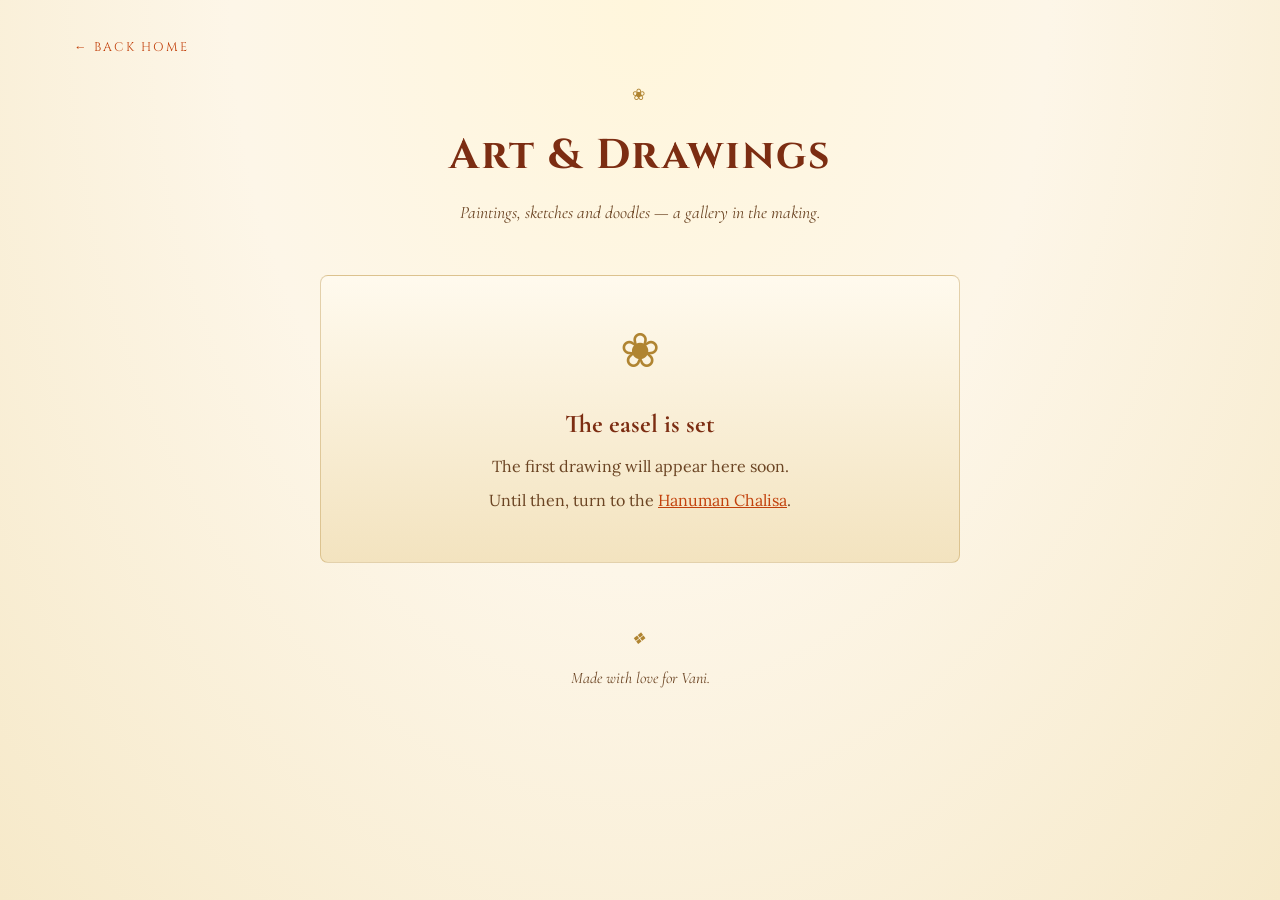
==== art.html @ eb3531a0 "Scaffold Vani's portfolio site with Hanuman Chalisa flip-book - Warm, traditional cream/saffron/gold" ====
<!DOCTYPE html>
<html lang="en">
<head>
  <meta charset="UTF-8" />
  <meta name="viewport" content="width=device-width, initial-scale=1.0" />
  <title>Art &amp; Drawings &mdash; Creations of Vani</title>
  <link rel="preconnect" href="https://fonts.googleapis.com" />
  <link rel="preconnect" href="https://fonts.gstatic.com" crossorigin />
  <link href="https://fonts.googleapis.com/css2?family=Cormorant+Garamond:ital,wght@0,400;0,500;0,600;0,700;1,400&family=Cinzel:wght@500;700&family=Lora:ital,wght@0,400;0,500;1,400&family=Tiro+Devanagari+Hindi:ital@0;1&family=Noto+Serif+Devanagari:wght@400;500;600&display=swap" rel="stylesheet" />
  <link rel="stylesheet" href="assets/css/style.css" />
</head>
<body>
  <div class="page-border">
    <nav class="section-nav">
      <a href="index.html">&larr; Back home</a>
    </nav>

    <header class="section-header">
      <div class="ornament">❀</div>
      <h1>Art &amp; Drawings</h1>
      <p>Paintings, sketches and doodles &mdash; a gallery in the making.</p>
    </header>

    <div class="empty-state">
      <div class="glyph">❀</div>
      <h2>The easel is set</h2>
      <p>The first drawing will appear here soon.</p>
      <p>Until then, turn to the <a href="chalisa.html" style="color: var(--saffron);">Hanuman Chalisa</a>.</p>
    </div>

    <footer class="site-footer">
      <div class="ornament">❖</div>
      <p>Made with love for Vani.</p>
    </footer>
  </div>
</body>
</html>
---- assets/css/style.css ----
/* ============================================================
   Creations of Vani — warm & traditional theme
   ============================================================ */

:root {
  --cream: #fdf6e8;
  --cream-deep: #f6e9c9;
  --parchment: #f3e3bf;
  --saffron: #c2410c;
  --saffron-light: #ea7c2f;
  --maroon: #7c2d12;
  --gold: #b08431;
  --gold-light: #d4a847;
  --ink: #3f2912;
  --ink-soft: #6b4423;
}

* { box-sizing: border-box; }

html, body {
  margin: 0;
  padding: 0;
  background: var(--cream);
  color: var(--ink);
  font-family: 'Lora', 'Georgia', serif;
  line-height: 1.65;
}

body {
  background:
    radial-gradient(ellipse at top, #fff6dc 0%, var(--cream) 45%, var(--cream-deep) 100%);
  min-height: 100vh;
}

.page-border {
  max-width: 1180px;
  margin: 0 auto;
  padding: 2rem 1.5rem 3rem;
  position: relative;
}

/* ---------- Header ---------- */

.site-header {
  text-align: center;
  padding: 2rem 0 2.5rem;
  position: relative;
}

.ornament {
  font-family: 'Tiro Devanagari Hindi', serif;
  color: var(--gold);
  letter-spacing: 0.25em;
  font-size: 1rem;
  margin: 0.75rem 0;
}

.ornament.top { font-size: 1.1rem; }

.site-title {
  font-family: 'Cinzel', serif;
  font-weight: 700;
  font-size: clamp(2.2rem, 5.5vw, 3.6rem);
  color: var(--maroon);
  margin: 0.25rem 0;
  letter-spacing: 0.06em;
  text-shadow: 0 1px 0 rgba(255, 255, 255, 0.6);
}

.site-subtitle {
  font-family: 'Cormorant Garamond', serif;
  font-style: italic;
  font-size: clamp(1rem, 2vw, 1.25rem);
  color: var(--ink-soft);
  margin: 0.25rem 0 0;
}

/* ---------- Intro ---------- */

.intro {
  max-width: 720px;
  margin: 0 auto 2.5rem;
  text-align: center;
  font-size: 1.1rem;
  color: var(--ink-soft);
}

.intro em {
  color: var(--maroon);
  font-style: italic;
}

/* ---------- Cards ---------- */

.card-grid {
  display: grid;
  grid-template-columns: repeat(auto-fit, minmax(260px, 1fr));
  gap: 1.5rem;
  margin-top: 1.5rem;
}

.card {
  position: relative;
  display: flex;
  flex-direction: column;
  background: linear-gradient(180deg, #fffaee 0%, var(--parchment) 100%);
  border: 1px solid rgba(176, 132, 49, 0.35);
  border-radius: 8px;
  padding: 1.5rem 1.5rem 1.75rem;
  text-decoration: none;
  color: var(--ink);
  transition: transform 0.25s ease, box-shadow 0.25s ease, border-color 0.25s ease;
  box-shadow:
    0 1px 0 rgba(255, 255, 255, 0.6) inset,
    0 4px 14px rgba(124, 45, 18, 0.06);
}

.card:hover {
  transform: translateY(-3px);
  border-color: var(--gold);
  box-shadow:
    0 1px 0 rgba(255, 255, 255, 0.6) inset,
    0 10px 24px rgba(124, 45, 18, 0.14);
}

.card.featured {
  grid-column: 1 / -1;
  background: linear-gradient(180deg, #fff5d8 0%, #f4dc99 100%);
  border-color: rgba(176, 132, 49, 0.55);
}

.card-tag {
  position: absolute;
  top: 1rem;
  right: 1rem;
  font-family: 'Cinzel', serif;
  font-size: 0.7rem;
  letter-spacing: 0.2em;
  background: var(--maroon);
  color: #fff5d8;
  padding: 0.25rem 0.6rem;
  border-radius: 2px;
}

.card-art {
  display: flex;
  align-items: center;
  justify-content: center;
  height: 120px;
  border-radius: 6px;
  margin-bottom: 1rem;
  background: radial-gradient(circle at 50% 40%, #fff5d8 0%, #e9c97a 100%);
  border: 1px solid rgba(176, 132, 49, 0.3);
}

.card.featured .card-art {
  height: 180px;
  background:
    radial-gradient(circle at 50% 35%, #fff5d8 0%, #d4a847 60%, #b08431 100%);
}

.art-glyph {
  font-family: 'Tiro Devanagari Hindi', serif;
  font-size: 3.5rem;
  color: var(--maroon);
  text-shadow: 0 2px 0 rgba(255, 245, 216, 0.7);
}

.card.featured .art-glyph { font-size: 5rem; }

.card h2 {
  font-family: 'Cormorant Garamond', serif;
  font-weight: 600;
  color: var(--maroon);
  margin: 0 0 0.5rem;
  font-size: 1.5rem;
}

.card p {
  margin: 0 0 1rem;
  color: var(--ink-soft);
  font-size: 0.98rem;
  flex: 1;
}

.card-cta {
  font-family: 'Cinzel', serif;
  font-size: 0.78rem;
  letter-spacing: 0.18em;
  color: var(--saffron);
  text-transform: uppercase;
}

/* ---------- Footer ---------- */

.site-footer {
  margin-top: 4rem;
  text-align: center;
  color: var(--ink-soft);
  font-family: 'Cormorant Garamond', serif;
  font-style: italic;
}

.site-footer p { margin: 0.25rem 0; }

/* ---------- Section pages (chalisa, art, writing) ---------- */

.section-nav {
  margin-bottom: 1.5rem;
}

.section-nav a {
  font-family: 'Cinzel', serif;
  font-size: 0.78rem;
  letter-spacing: 0.18em;
  color: var(--saffron);
  text-decoration: none;
  text-transform: uppercase;
}

.section-nav a:hover { color: var(--maroon); }

.section-header {
  text-align: center;
  margin-bottom: 2rem;
}

.section-header h1 {
  font-family: 'Cinzel', serif;
  font-weight: 700;
  color: var(--maroon);
  font-size: clamp(1.8rem, 4vw, 2.6rem);
  letter-spacing: 0.05em;
  margin: 0.5rem 0;
}

.section-header .devanagari {
  font-family: 'Noto Serif Devanagari', serif;
  color: var(--saffron);
  font-size: clamp(1.4rem, 3vw, 1.9rem);
  margin: 0.25rem 0;
}

.section-header p {
  color: var(--ink-soft);
  font-family: 'Cormorant Garamond', serif;
  font-style: italic;
  font-size: 1.1rem;
  max-width: 640px;
  margin: 0.5rem auto 0;
}

/* ---------- Flip book ---------- */

.book-wrap {
  display: flex;
  justify-content: center;
  margin: 2rem auto;
}

.book-shell {
  width: 100%;
  max-width: 980px;
  background:
    radial-gradient(ellipse at center, rgba(124, 45, 18, 0.12) 0%, transparent 70%);
  padding: 1rem;
}

#chalisa-book {
  margin: 0 auto;
}

.book-page {
  background:
    linear-gradient(180deg, #fffaee 0%, #f3e3bf 100%);
  color: var(--ink);
  padding: 2rem 1.75rem;
  border: 1px solid rgba(176, 132, 49, 0.4);
  overflow: hidden;
  display: flex;
  flex-direction: column;
  position: relative;
}

.book-page::before {
  content: "";
  position: absolute;
  inset: 8px;
  border: 1px solid rgba(176, 132, 49, 0.25);
  pointer-events: none;
}

.book-page.cover {
  background:
    radial-gradient(circle at 50% 30%, #f4dc99 0%, #c2410c 90%);
  color: #fff5d8;
  text-align: center;
  justify-content: center;
  align-items: center;
}

.book-page.cover::before { border-color: rgba(255, 245, 216, 0.4); }

.book-page.back-cover {
  background: linear-gradient(180deg, #7c2d12 0%, #4a1a0a 100%);
  color: #fff5d8;
  text-align: center;
  justify-content: center;
  align-items: center;
}

.book-page.back-cover::before { border-color: rgba(255, 245, 216, 0.3); }

.cover-title {
  font-family: 'Cinzel', serif;
  font-weight: 700;
  font-size: 1.9rem;
  letter-spacing: 0.08em;
  margin: 0.5rem 0;
}

.cover-devanagari {
  font-family: 'Noto Serif Devanagari', serif;
  font-size: 2.4rem;
  margin: 0.5rem 0 1rem;
}

.cover-sub {
  font-family: 'Cormorant Garamond', serif;
  font-style: italic;
  font-size: 1.05rem;
  margin: 0.25rem 0;
  opacity: 0.9;
}

.cover-credit {
  margin-top: 2rem;
  font-family: 'Cinzel', serif;
  font-size: 0.72rem;
  letter-spacing: 0.25em;
  opacity: 0.85;
}

.verse-label {
  font-family: 'Cinzel', serif;
  font-size: 0.72rem;
  letter-spacing: 0.25em;
  color: var(--saffron);
  text-align: center;
  margin-bottom: 1rem;
  text-transform: uppercase;
}

.verse-devanagari {
  font-family: 'Noto Serif Devanagari', serif;
  font-size: 1.35rem;
  line-height: 2;
  text-align: center;
  color: var(--maroon);
  margin: auto 0;
  white-space: pre-line;
}

.verse-placeholder {
  margin-top: 1.25rem;
  text-align: center;
  font-family: 'Cormorant Garamond', serif;
  font-style: italic;
  font-size: 0.92rem;
  color: var(--ink-soft);
  opacity: 0.75;
}

.page-number {
  position: absolute;
  bottom: 14px;
  left: 0;
  right: 0;
  text-align: center;
  font-family: 'Cinzel', serif;
  font-size: 0.7rem;
  letter-spacing: 0.2em;
  color: var(--gold);
}

/* Smaller text on smaller screens */
@media (max-width: 640px) {
  .verse-devanagari { font-size: 1.1rem; line-height: 1.9; }
  .cover-devanagari { font-size: 1.8rem; }
  .cover-title { font-size: 1.4rem; }
  .book-page { padding: 1.25rem 1rem; }
}

.book-help {
  text-align: center;
  margin-top: 1.5rem;
  font-family: 'Cormorant Garamond', serif;
  font-style: italic;
  color: var(--ink-soft);
}

.book-controls {
  display: flex;
  justify-content: center;
  gap: 1rem;
  margin-top: 1.25rem;
}

.book-controls button {
  font-family: 'Cinzel', serif;
  font-size: 0.78rem;
  letter-spacing: 0.18em;
  background: var(--cream);
  color: var(--maroon);
  border: 1px solid rgba(176, 132, 49, 0.5);
  padding: 0.55rem 1.1rem;
  border-radius: 3px;
  cursor: pointer;
  transition: background 0.2s ease, color 0.2s ease;
}

.book-controls button:hover {
  background: var(--maroon);
  color: var(--cream);
}

/* ---------- Empty section placeholders ---------- */

.empty-state {
  max-width: 640px;
  margin: 3rem auto;
  text-align: center;
  padding: 2.5rem 1.75rem;
  background: linear-gradient(180deg, #fffaee 0%, var(--parchment) 100%);
  border: 1px solid rgba(176, 132, 49, 0.35);
  border-radius: 8px;
}

.empty-state .glyph {
  font-family: 'Tiro Devanagari Hindi', serif;
  font-size: 3rem;
  color: var(--gold);
}

.empty-state h2 {
  font-family: 'Cormorant Garamond', serif;
  color: var(--maroon);
  font-size: 1.6rem;
  margin: 0.5rem 0;
}

.empty-state p {
  color: var(--ink-soft);
  margin: 0.5rem 0;
}
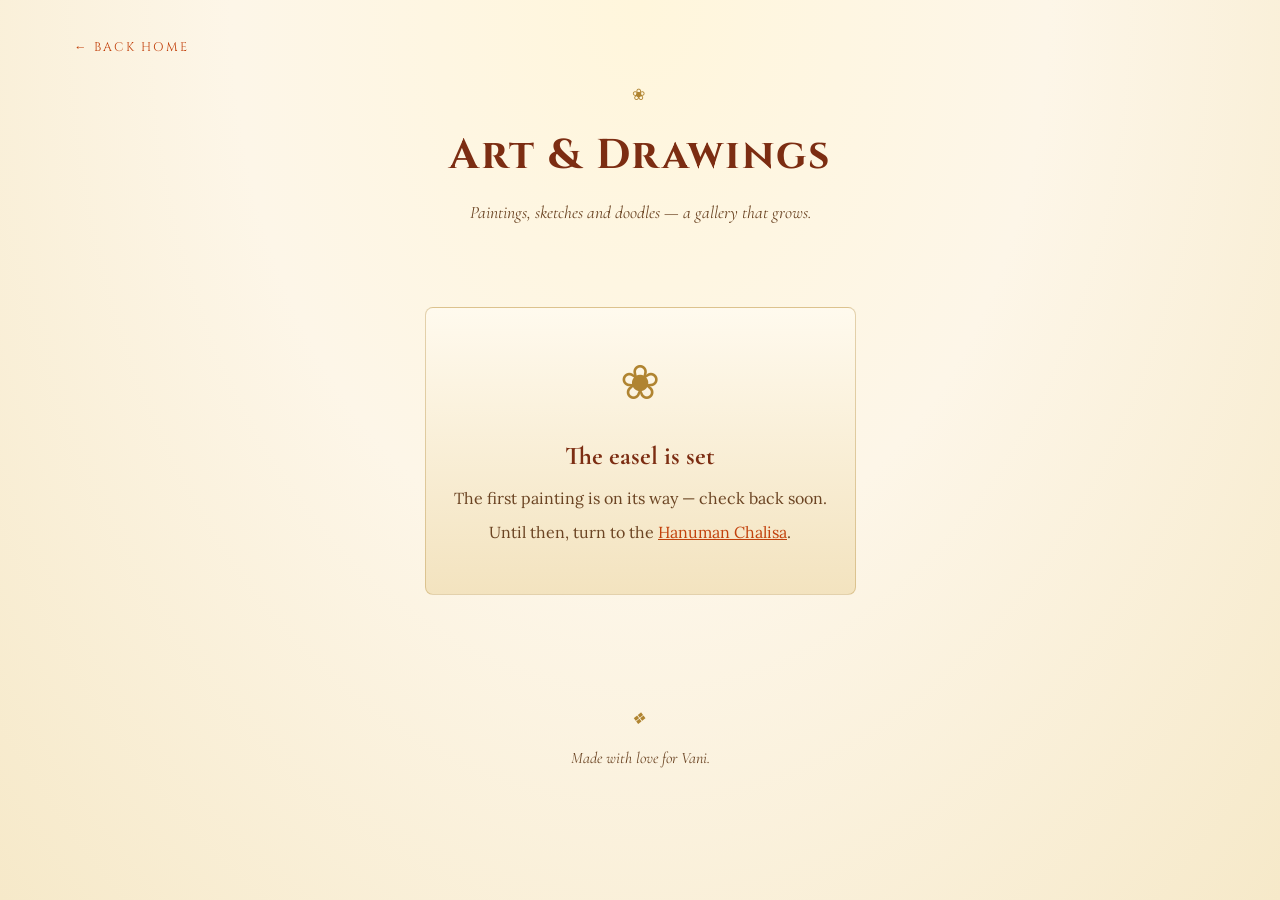
==== commit 2f17601c: "Scaffold an Art & Drawings gallery on the Art page - Replace the empty-state placeholder with a real" ====
--- a/art.html
+++ b/art.html
@@ -18,20 +18,17 @@
     <header class="section-header">
       <div class="ornament">❀</div>
       <h1>Art &amp; Drawings</h1>
-      <p>Paintings, sketches and doodles &mdash; a gallery in the making.</p>
+      <p>Paintings, sketches and doodles &mdash; a gallery that grows.</p>
     </header>
 
-    <div class="empty-state">
-      <div class="glyph">❀</div>
-      <h2>The easel is set</h2>
-      <p>The first drawing will appear here soon.</p>
-      <p>Until then, turn to the <a href="chalisa.html" style="color: var(--saffron);">Hanuman Chalisa</a>.</p>
-    </div>
+    <div class="gallery" id="art-gallery"></div>
 
     <footer class="site-footer">
       <div class="ornament">❖</div>
       <p>Made with love for Vani.</p>
     </footer>
   </div>
+
+  <script src="assets/js/art.js"></script>
 </body>
 </html>
--- a/assets/css/style.css
+++ b/assets/css/style.css
@@ -383,12 +383,53 @@
   color: var(--gold);
 }
 
+/* Image-based pages (Vani's hand-written cards) */
+
+.book-page.image-page {
+  padding: 0;
+  background: #2b1208;
+  display: flex;
+  align-items: center;
+  justify-content: center;
+  overflow: hidden;
+}
+
+.book-page.image-page::before { display: none; }
+
+.book-page.image-page img {
+  width: 100%;
+  height: 100%;
+  object-fit: contain;
+  display: block;
+  background: #2b1208;
+}
+
+.book-page.image-page.cover-image {
+  background: #4a1a0a;
+}
+
+.image-page-label {
+  position: absolute;
+  bottom: 8px;
+  left: 0;
+  right: 0;
+  text-align: center;
+  font-family: 'Cinzel', serif;
+  font-size: 0.65rem;
+  letter-spacing: 0.2em;
+  color: #f4dc99;
+  text-transform: uppercase;
+  text-shadow: 0 1px 2px rgba(0, 0, 0, 0.7);
+  pointer-events: none;
+}
+
 /* Smaller text on smaller screens */
 @media (max-width: 640px) {
   .verse-devanagari { font-size: 1.1rem; line-height: 1.9; }
   .cover-devanagari { font-size: 1.8rem; }
   .cover-title { font-size: 1.4rem; }
   .book-page { padding: 1.25rem 1rem; }
+  .book-page.image-page { padding: 0; }
 }
 
 .book-help {
@@ -453,3 +494,69 @@
   color: var(--ink-soft);
   margin: 0.5rem 0;
 }
+
+/* ---------- Art gallery ---------- */
+
+.gallery {
+  display: grid;
+  grid-template-columns: repeat(auto-fit, minmax(260px, 1fr));
+  gap: 1.75rem;
+  margin-top: 1.5rem;
+}
+
+.artwork {
+  margin: 0;
+  background: linear-gradient(180deg, #fffaee 0%, var(--parchment) 100%);
+  border: 1px solid rgba(176, 132, 49, 0.35);
+  border-radius: 8px;
+  overflow: hidden;
+  box-shadow:
+    0 1px 0 rgba(255, 255, 255, 0.6) inset,
+    0 4px 14px rgba(124, 45, 18, 0.06);
+  transition: transform 0.25s ease, box-shadow 0.25s ease;
+}
+
+.artwork:hover {
+  transform: translateY(-3px);
+  box-shadow:
+    0 1px 0 rgba(255, 255, 255, 0.6) inset,
+    0 10px 24px rgba(124, 45, 18, 0.14);
+}
+
+.artwork a {
+  display: block;
+  background: #2b1208;
+  line-height: 0;
+}
+
+.artwork img {
+  width: 100%;
+  height: auto;
+  display: block;
+}
+
+.artwork figcaption {
+  padding: 1rem 1.25rem 1.25rem;
+}
+
+.artwork h3 {
+  font-family: 'Cormorant Garamond', serif;
+  color: var(--maroon);
+  margin: 0 0 0.25rem;
+  font-size: 1.3rem;
+}
+
+.artwork .medium {
+  font-family: 'Cormorant Garamond', serif;
+  font-style: italic;
+  color: var(--ink-soft);
+  margin: 0;
+}
+
+.artwork .year {
+  font-family: 'Cinzel', serif;
+  font-size: 0.7rem;
+  letter-spacing: 0.2em;
+  color: var(--gold);
+  margin: 0.5rem 0 0;
+}
